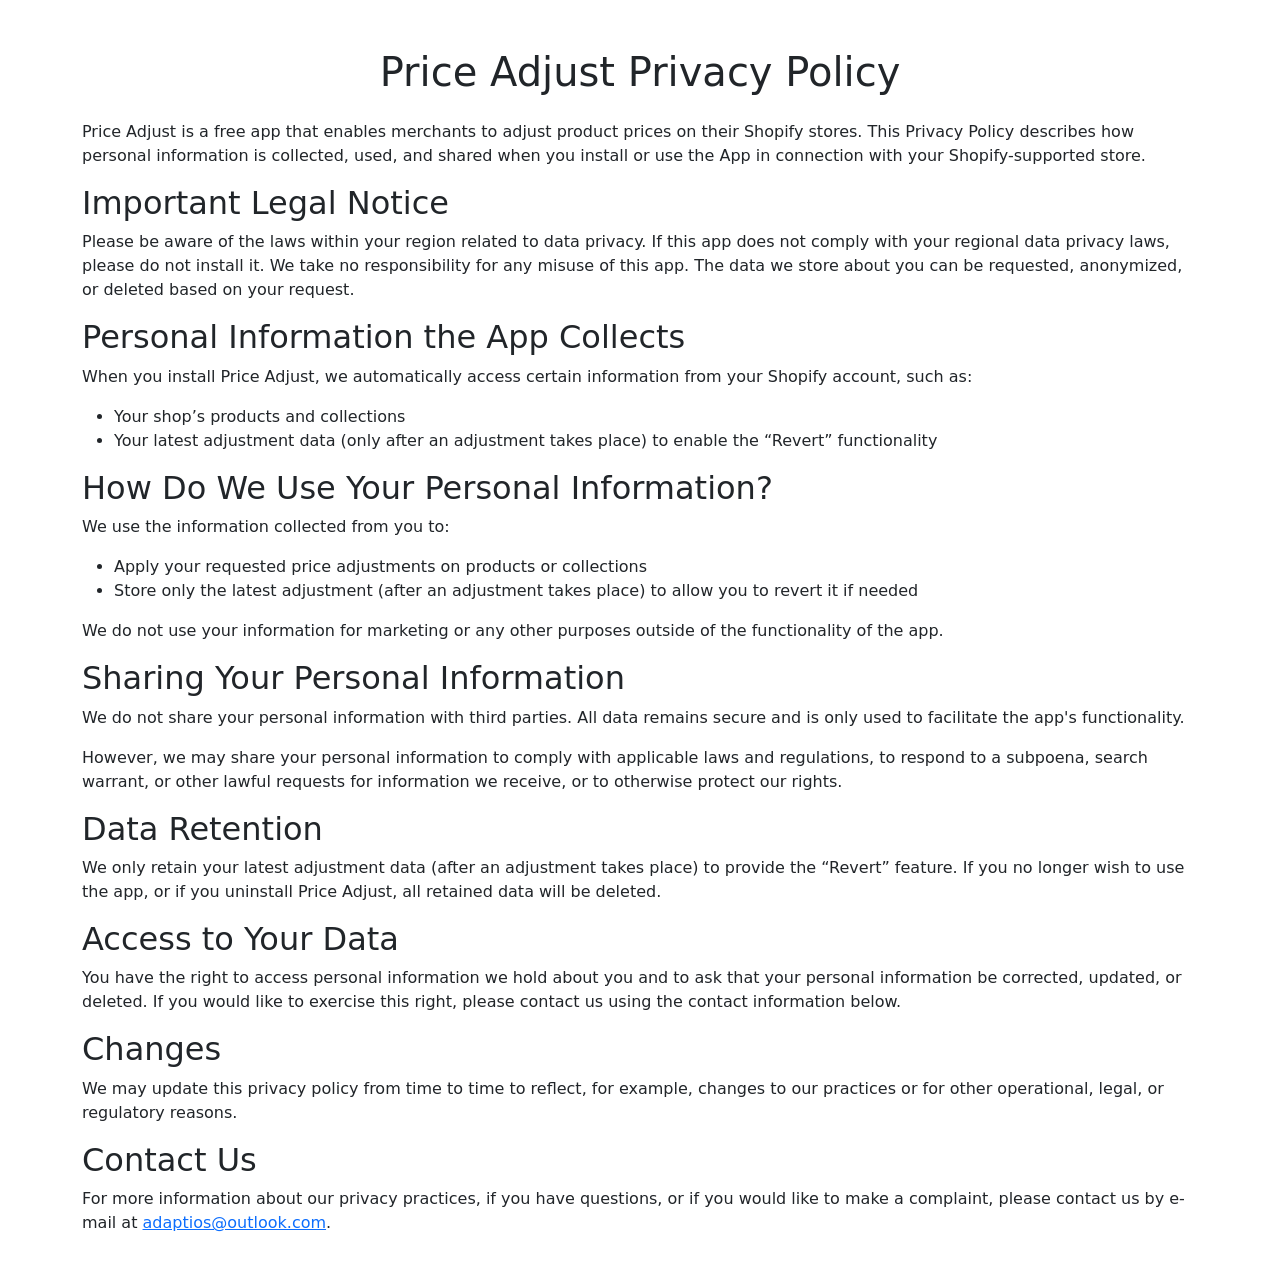
==== adaptios-discount-manager-privacy-policy.html @ 3943b8d6 "Add privacy policy for Price Adjust app This HTML file outlines the privacy policy for the Price Adj" ====
<!DOCTYPE html>
<html lang="en">
<head>
    <meta charset="UTF-8">
    <meta name="viewport" content="width=device-width, initial-scale=1.0">
    <title>Price Adjust Privacy Policy</title>
    <link href="https://cdn.jsdelivr.net/npm/bootstrap@5.3.0/dist/css/bootstrap.min.css" rel="stylesheet">
</head>
<body>
    <div class="container my-5">
        <h1 class="text-center mb-4">Price Adjust Privacy Policy</h1>
        <p>Price Adjust is a free app that enables merchants to adjust product prices on their Shopify stores. This Privacy Policy describes how personal information is collected, used, and shared when you install or use the App in connection with your Shopify-supported store.</p>
        
        <h2>Important Legal Notice</h2>
        <p>Please be aware of the laws within your region related to data privacy. If this app does not comply with your regional data privacy laws, please do not install it. We take no responsibility for any misuse of this app. The data we store about you can be requested, anonymized, or deleted based on your request.</p>

        <h2>Personal Information the App Collects</h2>
        <p>When you install Price Adjust, we automatically access certain information from your Shopify account, such as:</p>
        <ul>
            <li>Your shop’s products and collections</li>
            <li>Your latest adjustment data (only after an adjustment takes place) to enable the “Revert” functionality</li>
        </ul>

        <h2>How Do We Use Your Personal Information?</h2>
        <p>We use the information collected from you to:</p>
        <ul>
            <li>Apply your requested price adjustments on products or collections</li>
            <li>Store only the latest adjustment (after an adjustment takes place) to allow you to revert it if needed</li>
        </ul>
        <p>We do not use your information for marketing or any other purposes outside of the functionality of the app.</p>

        <h2>Sharing Your Personal Information</h2>
        <p>We do not share your personal information with third parties. All data remains secure and is only used to facilitate the app's functionality.</p>
        <p>However, we may share your personal information to comply with applicable laws and regulations, to respond to a subpoena, search warrant, or other lawful requests for information we receive, or to otherwise protect our rights.</p>

        <h2>Data Retention</h2>
        <p>We only retain your latest adjustment data (after an adjustment takes place) to provide the “Revert” feature. If you no longer wish to use the app, or if you uninstall Price Adjust, all retained data will be deleted.</p>

        <h2>Access to Your Data</h2>
        <p>You have the right to access personal information we hold about you and to ask that your personal information be corrected, updated, or deleted. If you would like to exercise this right, please contact us using the contact information below.</p>

        <h2>Changes</h2>
        <p>We may update this privacy policy from time to time to reflect, for example, changes to our practices or for other operational, legal, or regulatory reasons.</p>

        <h2>Contact Us</h2>
        <p>For more information about our privacy practices, if you have questions, or if you would like to make a complaint, please contact us by e-mail at <a href="mailto:adaptios@outlook.com">adaptios@outlook.com</a>.</p>
    </div>
</body>
</html>
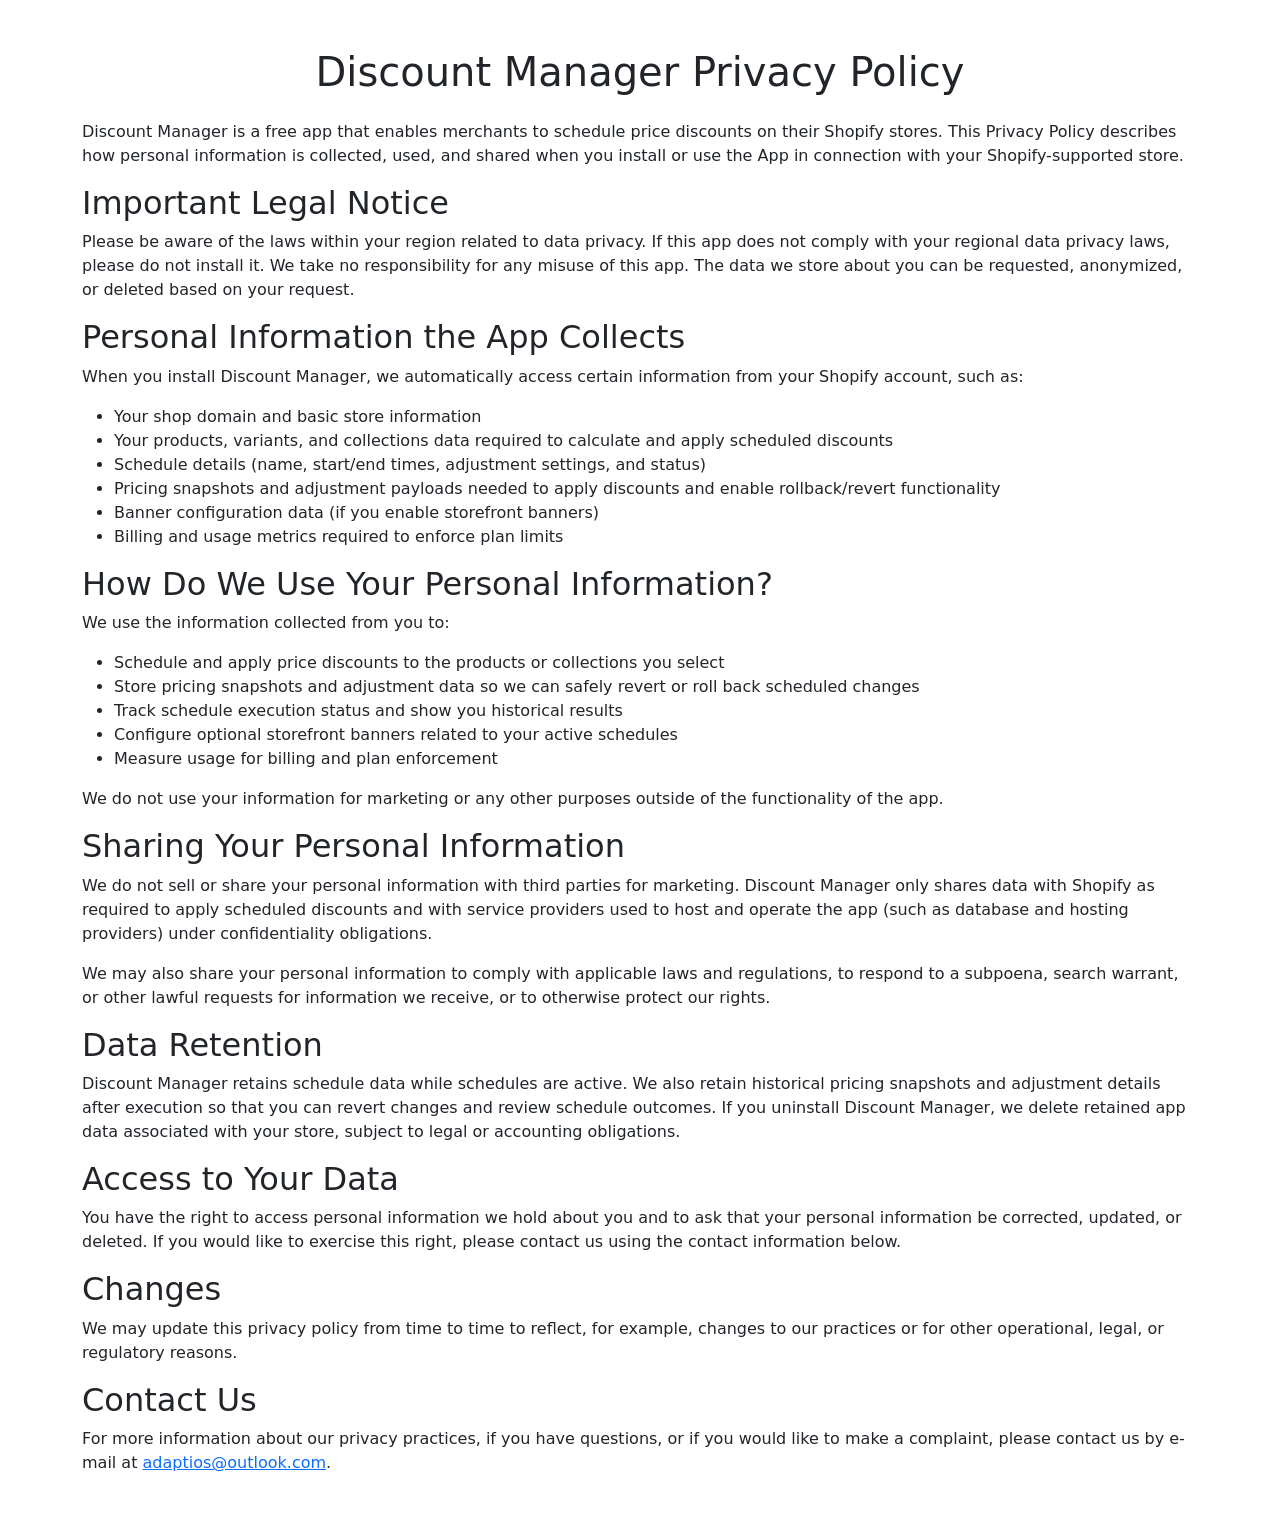
==== commit 87450684: "Update privacy policy for Discount Manager app" ====
--- a/adaptios-discount-manager-privacy-policy.html
+++ b/adaptios-discount-manager-privacy-policy.html
@@ -3,38 +3,45 @@
 <head>
     <meta charset="UTF-8">
     <meta name="viewport" content="width=device-width, initial-scale=1.0">
-    <title>Price Adjust Privacy Policy</title>
+    <title>Discount Manager Privacy Policy</title>
     <link href="https://cdn.jsdelivr.net/npm/bootstrap@5.3.0/dist/css/bootstrap.min.css" rel="stylesheet">
 </head>
 <body>
     <div class="container my-5">
-        <h1 class="text-center mb-4">Price Adjust Privacy Policy</h1>
-        <p>Price Adjust is a free app that enables merchants to adjust product prices on their Shopify stores. This Privacy Policy describes how personal information is collected, used, and shared when you install or use the App in connection with your Shopify-supported store.</p>
-        
+        <h1 class="text-center mb-4">Discount Manager Privacy Policy</h1>
+        <p>Discount Manager is a free app that enables merchants to schedule price discounts on their Shopify stores. This Privacy Policy describes how personal information is collected, used, and shared when you install or use the App in connection with your Shopify-supported store.</p>
+
         <h2>Important Legal Notice</h2>
         <p>Please be aware of the laws within your region related to data privacy. If this app does not comply with your regional data privacy laws, please do not install it. We take no responsibility for any misuse of this app. The data we store about you can be requested, anonymized, or deleted based on your request.</p>
 
         <h2>Personal Information the App Collects</h2>
-        <p>When you install Price Adjust, we automatically access certain information from your Shopify account, such as:</p>
+        <p>When you install Discount Manager, we automatically access certain information from your Shopify account, such as:</p>
         <ul>
-            <li>Your shop’s products and collections</li>
-            <li>Your latest adjustment data (only after an adjustment takes place) to enable the “Revert” functionality</li>
+            <li>Your shop domain and basic store information</li>
+            <li>Your products, variants, and collections data required to calculate and apply scheduled discounts</li>
+            <li>Schedule details (name, start/end times, adjustment settings, and status)</li>
+            <li>Pricing snapshots and adjustment payloads needed to apply discounts and enable rollback/revert functionality</li>
+            <li>Banner configuration data (if you enable storefront banners)</li>
+            <li>Billing and usage metrics required to enforce plan limits</li>
         </ul>
 
         <h2>How Do We Use Your Personal Information?</h2>
         <p>We use the information collected from you to:</p>
         <ul>
-            <li>Apply your requested price adjustments on products or collections</li>
-            <li>Store only the latest adjustment (after an adjustment takes place) to allow you to revert it if needed</li>
+            <li>Schedule and apply price discounts to the products or collections you select</li>
+            <li>Store pricing snapshots and adjustment data so we can safely revert or roll back scheduled changes</li>
+            <li>Track schedule execution status and show you historical results</li>
+            <li>Configure optional storefront banners related to your active schedules</li>
+            <li>Measure usage for billing and plan enforcement</li>
         </ul>
         <p>We do not use your information for marketing or any other purposes outside of the functionality of the app.</p>
 
         <h2>Sharing Your Personal Information</h2>
-        <p>We do not share your personal information with third parties. All data remains secure and is only used to facilitate the app's functionality.</p>
-        <p>However, we may share your personal information to comply with applicable laws and regulations, to respond to a subpoena, search warrant, or other lawful requests for information we receive, or to otherwise protect our rights.</p>
+        <p>We do not sell or share your personal information with third parties for marketing. Discount Manager only shares data with Shopify as required to apply scheduled discounts and with service providers used to host and operate the app (such as database and hosting providers) under confidentiality obligations.</p>
+        <p>We may also share your personal information to comply with applicable laws and regulations, to respond to a subpoena, search warrant, or other lawful requests for information we receive, or to otherwise protect our rights.</p>
 
         <h2>Data Retention</h2>
-        <p>We only retain your latest adjustment data (after an adjustment takes place) to provide the “Revert” feature. If you no longer wish to use the app, or if you uninstall Price Adjust, all retained data will be deleted.</p>
+        <p>Discount Manager retains schedule data while schedules are active. We also retain historical pricing snapshots and adjustment details after execution so that you can revert changes and review schedule outcomes. If you uninstall Discount Manager, we delete retained app data associated with your store, subject to legal or accounting obligations.</p>
 
         <h2>Access to Your Data</h2>
         <p>You have the right to access personal information we hold about you and to ask that your personal information be corrected, updated, or deleted. If you would like to exercise this right, please contact us using the contact information below.</p>
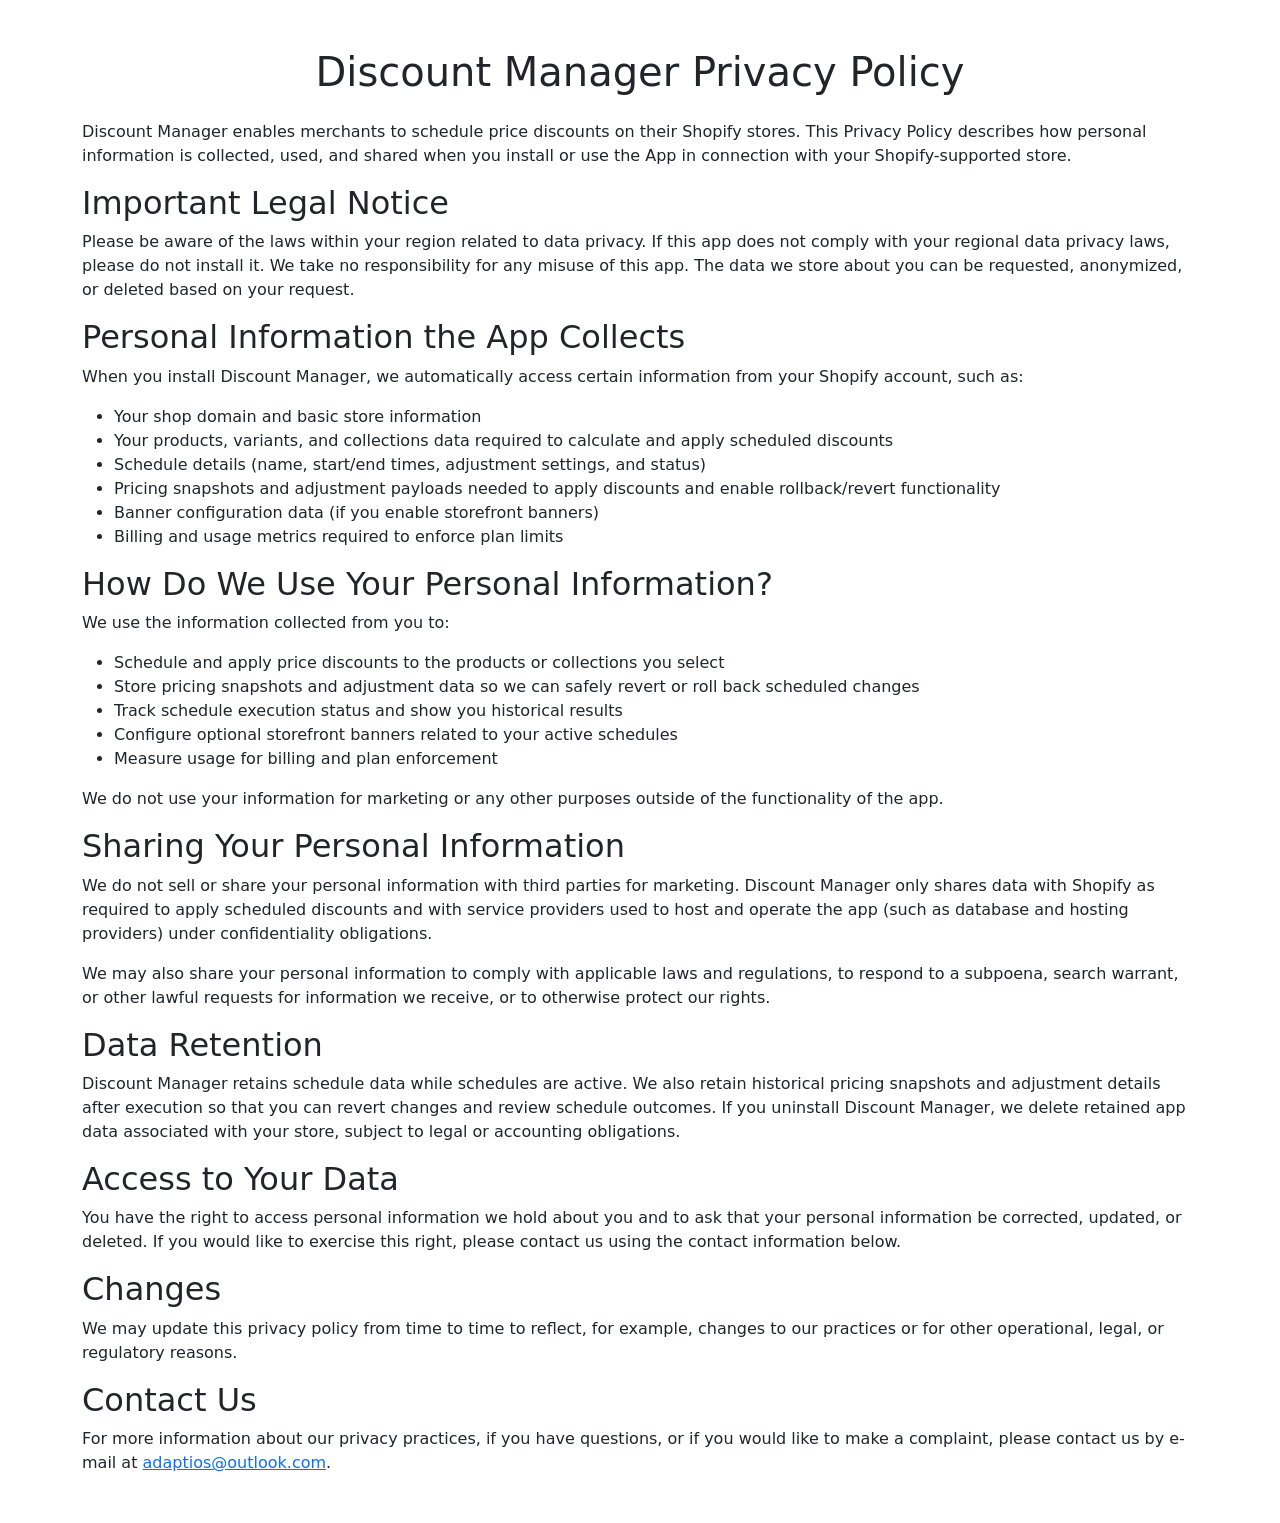
==== commit 803d0063: "Revise privacy policy description for clarity" ====
--- a/adaptios-discount-manager-privacy-policy.html
+++ b/adaptios-discount-manager-privacy-policy.html
@@ -9,7 +9,7 @@
 <body>
     <div class="container my-5">
         <h1 class="text-center mb-4">Discount Manager Privacy Policy</h1>
-        <p>Discount Manager is a free app that enables merchants to schedule price discounts on their Shopify stores. This Privacy Policy describes how personal information is collected, used, and shared when you install or use the App in connection with your Shopify-supported store.</p>
+        <p>Discount Manager enables merchants to schedule price discounts on their Shopify stores. This Privacy Policy describes how personal information is collected, used, and shared when you install or use the App in connection with your Shopify-supported store.</p>
 
         <h2>Important Legal Notice</h2>
         <p>Please be aware of the laws within your region related to data privacy. If this app does not comply with your regional data privacy laws, please do not install it. We take no responsibility for any misuse of this app. The data we store about you can be requested, anonymized, or deleted based on your request.</p>
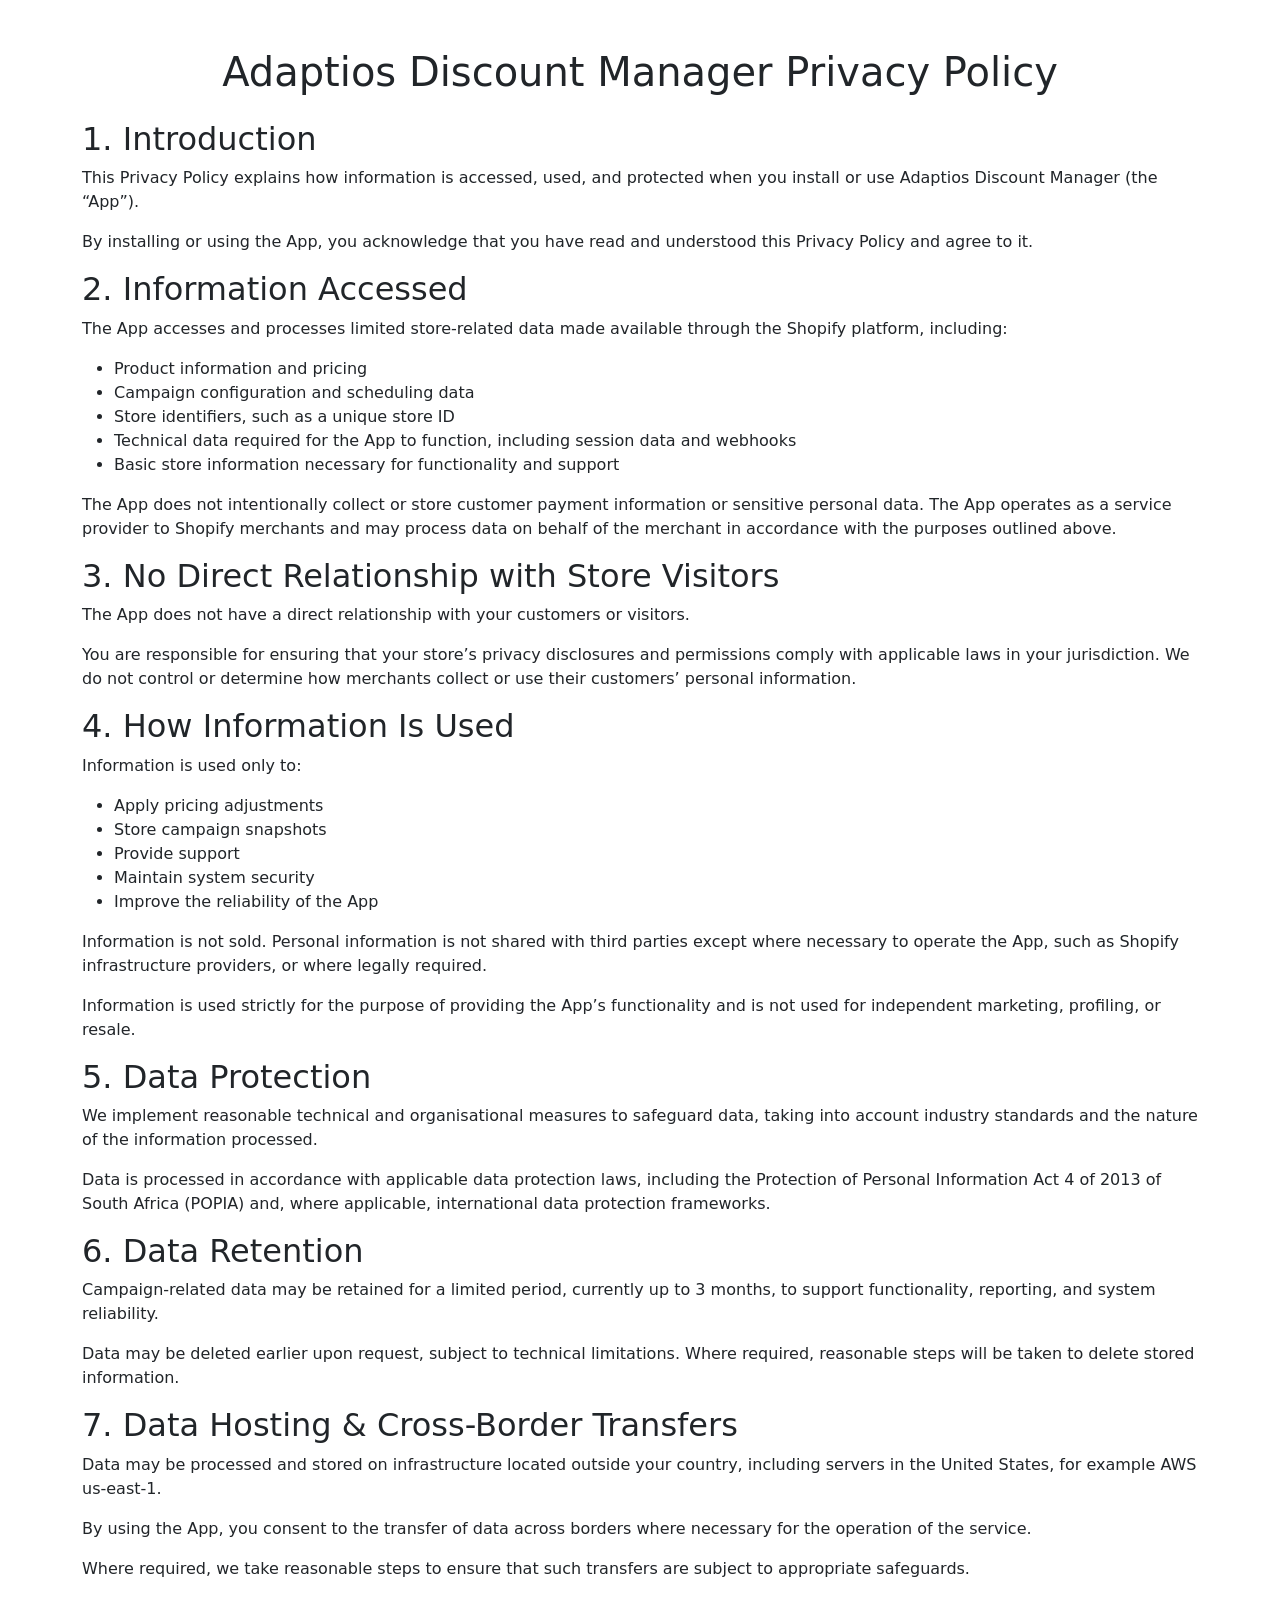
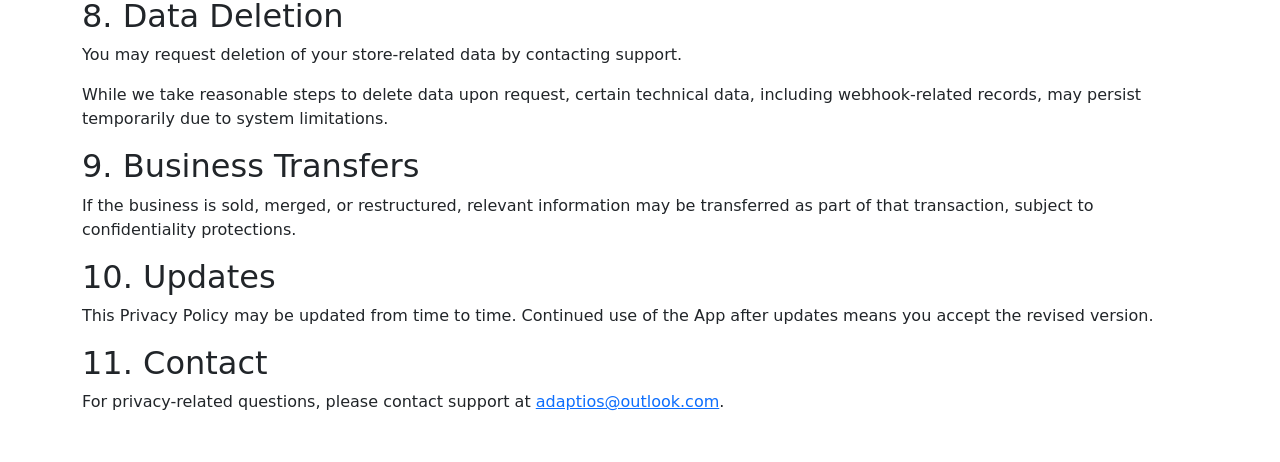
==== commit 200dee78: "updated privacy policy" ====
--- a/adaptios-discount-manager-privacy-policy.html
+++ b/adaptios-discount-manager-privacy-policy.html
@@ -8,49 +8,125 @@
 </head>
 <body>
     <div class="container my-5">
-        <h1 class="text-center mb-4">Discount Manager Privacy Policy</h1>
-        <p>Discount Manager enables merchants to schedule price discounts on their Shopify stores. This Privacy Policy describes how personal information is collected, used, and shared when you install or use the App in connection with your Shopify-supported store.</p>
+        <h1 class="text-center mb-4">Adaptios Discount Manager Privacy Policy</h1>
 
-        <h2>Important Legal Notice</h2>
-        <p>Please be aware of the laws within your region related to data privacy. If this app does not comply with your regional data privacy laws, please do not install it. We take no responsibility for any misuse of this app. The data we store about you can be requested, anonymized, or deleted based on your request.</p>
+        <h2>1. Introduction</h2>
+        <p>
+            This Privacy Policy explains how information is accessed, used, and protected when you install or use
+            Adaptios Discount Manager (the “App”).
+        </p>
+        <p>
+            By installing or using the App, you acknowledge that you have read and understood this Privacy Policy
+            and agree to it.
+        </p>
 
-        <h2>Personal Information the App Collects</h2>
-        <p>When you install Discount Manager, we automatically access certain information from your Shopify account, such as:</p>
+        <h2>2. Information Accessed</h2>
+        <p>
+            The App accesses and processes limited store-related data made available through the Shopify platform,
+            including:
+        </p>
         <ul>
-            <li>Your shop domain and basic store information</li>
-            <li>Your products, variants, and collections data required to calculate and apply scheduled discounts</li>
-            <li>Schedule details (name, start/end times, adjustment settings, and status)</li>
-            <li>Pricing snapshots and adjustment payloads needed to apply discounts and enable rollback/revert functionality</li>
-            <li>Banner configuration data (if you enable storefront banners)</li>
-            <li>Billing and usage metrics required to enforce plan limits</li>
+            <li>Product information and pricing</li>
+            <li>Campaign configuration and scheduling data</li>
+            <li>Store identifiers, such as a unique store ID</li>
+            <li>Technical data required for the App to function, including session data and webhooks</li>
+            <li>Basic store information necessary for functionality and support</li>
         </ul>
+        <p>
+            The App does not intentionally collect or store customer payment information or sensitive personal data.
+            The App operates as a service provider to Shopify merchants and may process data on behalf of the merchant
+            in accordance with the purposes outlined above.
+        </p>
 
-        <h2>How Do We Use Your Personal Information?</h2>
-        <p>We use the information collected from you to:</p>
+        <h2>3. No Direct Relationship with Store Visitors</h2>
+        <p>
+            The App does not have a direct relationship with your customers or visitors.
+        </p>
+        <p>
+            You are responsible for ensuring that your store’s privacy disclosures and permissions comply with
+            applicable laws in your jurisdiction. We do not control or determine how merchants collect or use their
+            customers’ personal information.
+        </p>
+
+        <h2>4. How Information Is Used</h2>
+        <p>Information is used only to:</p>
         <ul>
-            <li>Schedule and apply price discounts to the products or collections you select</li>
-            <li>Store pricing snapshots and adjustment data so we can safely revert or roll back scheduled changes</li>
-            <li>Track schedule execution status and show you historical results</li>
-            <li>Configure optional storefront banners related to your active schedules</li>
-            <li>Measure usage for billing and plan enforcement</li>
+            <li>Apply pricing adjustments</li>
+            <li>Store campaign snapshots</li>
+            <li>Provide support</li>
+            <li>Maintain system security</li>
+            <li>Improve the reliability of the App</li>
         </ul>
-        <p>We do not use your information for marketing or any other purposes outside of the functionality of the app.</p>
+        <p>
+            Information is not sold. Personal information is not shared with third parties except where necessary to
+            operate the App, such as Shopify infrastructure providers, or where legally required.
+        </p>
+        <p>
+            Information is used strictly for the purpose of providing the App’s functionality and is not used for
+            independent marketing, profiling, or resale.
+        </p>
 
-        <h2>Sharing Your Personal Information</h2>
-        <p>We do not sell or share your personal information with third parties for marketing. Discount Manager only shares data with Shopify as required to apply scheduled discounts and with service providers used to host and operate the app (such as database and hosting providers) under confidentiality obligations.</p>
-        <p>We may also share your personal information to comply with applicable laws and regulations, to respond to a subpoena, search warrant, or other lawful requests for information we receive, or to otherwise protect our rights.</p>
+        <h2>5. Data Protection</h2>
+        <p>
+            We implement reasonable technical and organisational measures to safeguard data, taking into account
+            industry standards and the nature of the information processed.
+        </p>
+        <p>
+            Data is processed in accordance with applicable data protection laws, including the Protection of Personal
+            Information Act 4 of 2013 of South Africa (POPIA) and, where applicable, international data protection
+            frameworks.
+        </p>
 
-        <h2>Data Retention</h2>
-        <p>Discount Manager retains schedule data while schedules are active. We also retain historical pricing snapshots and adjustment details after execution so that you can revert changes and review schedule outcomes. If you uninstall Discount Manager, we delete retained app data associated with your store, subject to legal or accounting obligations.</p>
+        <h2>6. Data Retention</h2>
+        <p>
+            Campaign-related data may be retained for a limited period, currently up to 3 months, to support
+            functionality, reporting, and system reliability.
+        </p>
+        <p>
+            Data may be deleted earlier upon request, subject to technical limitations. Where required, reasonable
+            steps will be taken to delete stored information.
+        </p>
 
-        <h2>Access to Your Data</h2>
-        <p>You have the right to access personal information we hold about you and to ask that your personal information be corrected, updated, or deleted. If you would like to exercise this right, please contact us using the contact information below.</p>
+        <h2>7. Data Hosting &amp; Cross-Border Transfers</h2>
+        <p>
+            Data may be processed and stored on infrastructure located outside your country, including servers in the
+            United States, for example AWS us-east-1.
+        </p>
+        <p>
+            By using the App, you consent to the transfer of data across borders where necessary for the operation of
+            the service.
+        </p>
+        <p>
+            Where required, we take reasonable steps to ensure that such transfers are subject to appropriate
+            safeguards.
+        </p>
 
-        <h2>Changes</h2>
-        <p>We may update this privacy policy from time to time to reflect, for example, changes to our practices or for other operational, legal, or regulatory reasons.</p>
+        <h2>8. Data Deletion</h2>
+        <p>
+            You may request deletion of your store-related data by contacting support.
+        </p>
+        <p>
+            While we take reasonable steps to delete data upon request, certain technical data, including webhook-related
+            records, may persist temporarily due to system limitations.
+        </p>
 
-        <h2>Contact Us</h2>
-        <p>For more information about our privacy practices, if you have questions, or if you would like to make a complaint, please contact us by e-mail at <a href="mailto:adaptios@outlook.com">adaptios@outlook.com</a>.</p>
+        <h2>9. Business Transfers</h2>
+        <p>
+            If the business is sold, merged, or restructured, relevant information may be transferred as part of that
+            transaction, subject to confidentiality protections.
+        </p>
+
+        <h2>10. Updates</h2>
+        <p>
+            This Privacy Policy may be updated from time to time. Continued use of the App after updates means you
+            accept the revised version.
+        </p>
+
+        <h2>11. Contact</h2>
+        <p>
+            For privacy-related questions, please contact support at
+            <a href="mailto:adaptios@outlook.com">adaptios@outlook.com</a>.
+        </p>
     </div>
 </body>
-</html>
+</html>
